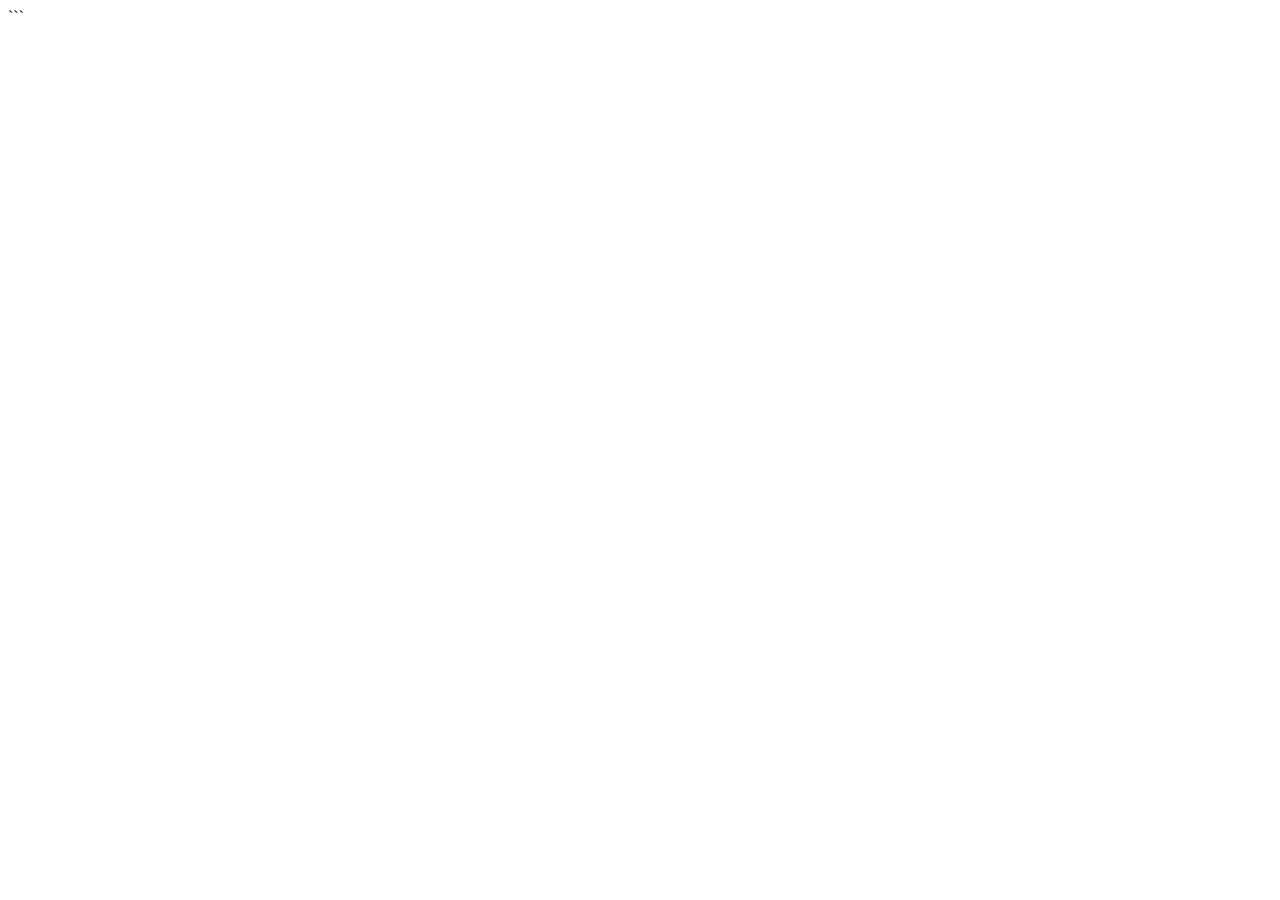
==== index.html @ 79a8426e "Ajout de base html & css" ====
<!doctype html>
<html lang="fr">
  <head>
    <meta charset="UTF-8" />
    <meta name="viewport" content="width=device-width, initial-scale=1.0" />

    <link rel="preconnect" href="https://fonts.googleapis.com" />
    <link
      href="https://fonts.googleapis.com/css2?family=Alumni+Sans+Pinstripe:ital@0;1&family=Noto+Serif+Display:ital,wght@0,100..900;1,100..900&display=swap"
      rel="stylesheet"
    />

    <link rel="stylesheet" href="style.css" />

    <title>Site internet Bloom Petals</title>
  </head>

  <body>
    
    </script>
  </body>
</html>
```
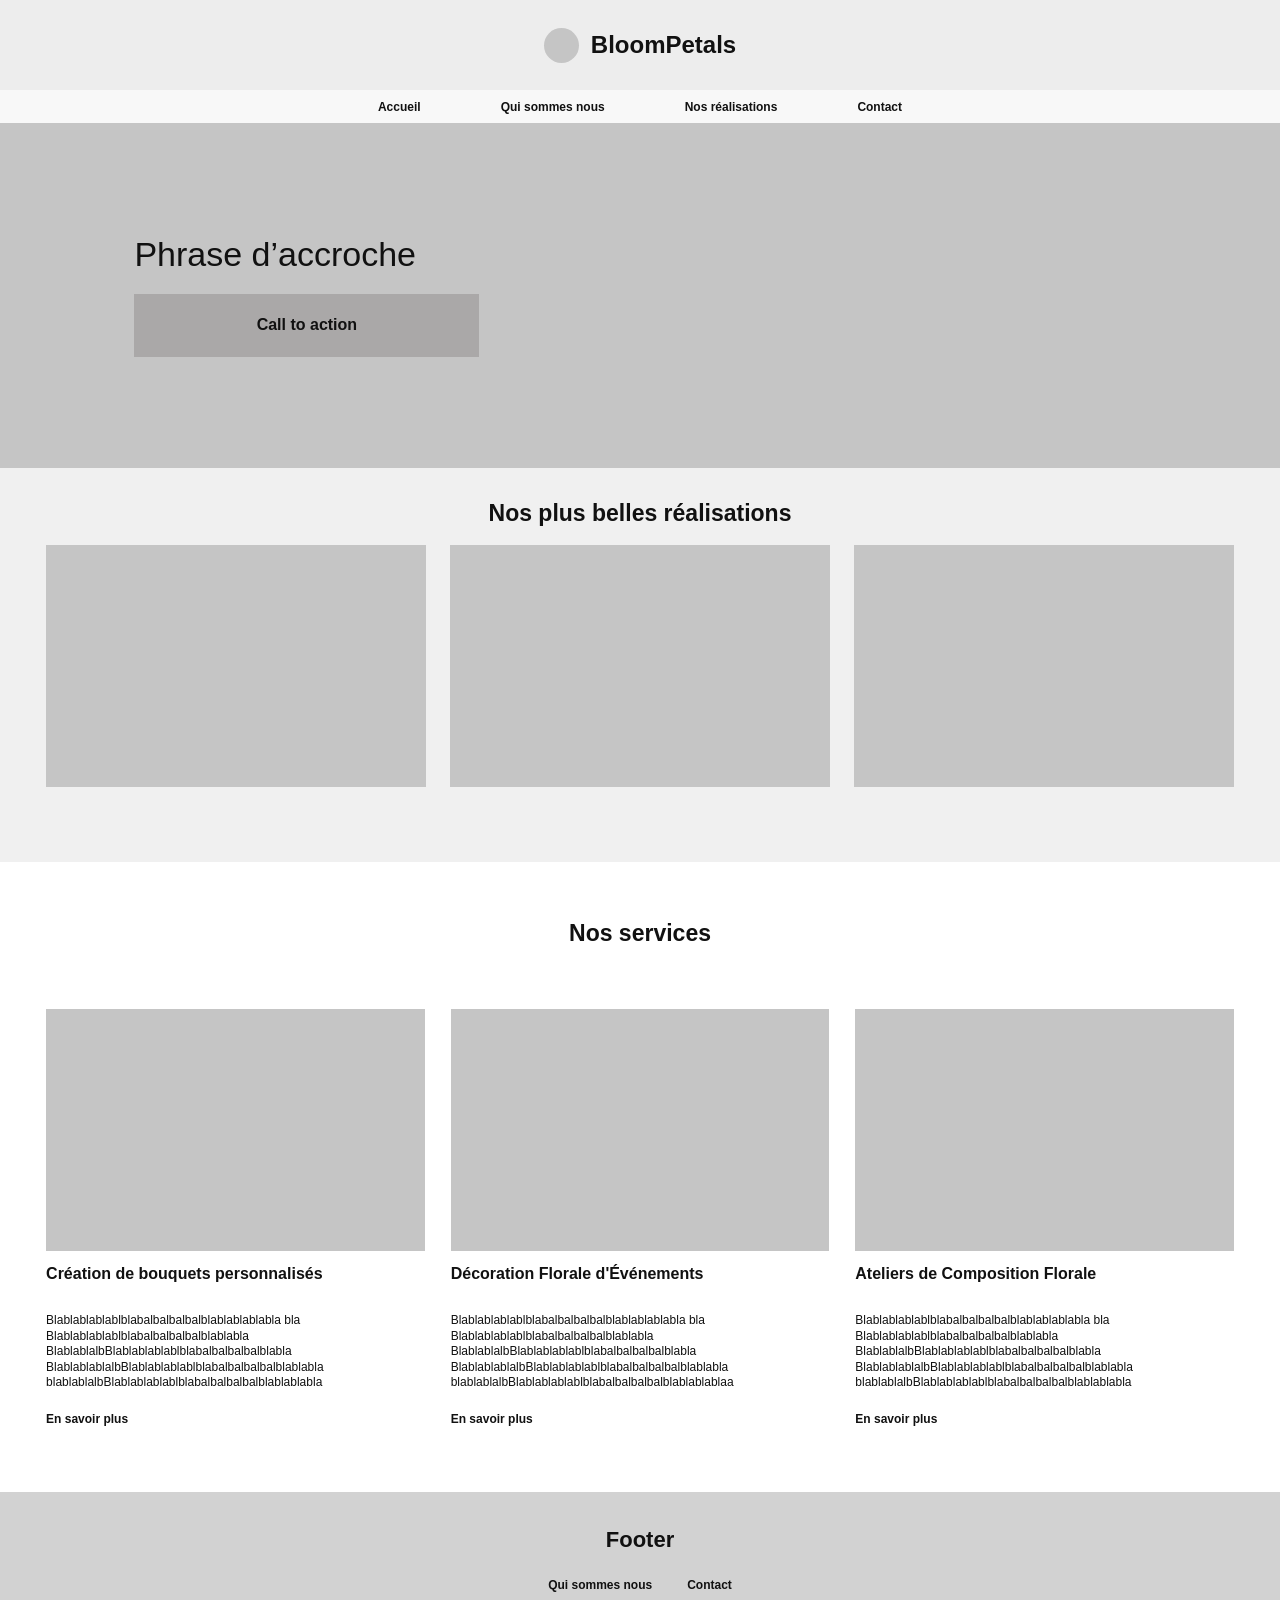
==== commit 02b92001: "Premiere mise en page" ====
--- a/index.html
+++ b/index.html
@@ -3,21 +3,102 @@
   <head>
     <meta charset="UTF-8" />
     <meta name="viewport" content="width=device-width, initial-scale=1.0" />
-
-    <link rel="preconnect" href="https://fonts.googleapis.com" />
-    <link
-      href="https://fonts.googleapis.com/css2?family=Alumni+Sans+Pinstripe:ital@0;1&family=Noto+Serif+Display:ital,wght@0,100..900;1,100..900&display=swap"
-      rel="stylesheet"
-    />
-
+    <title>BloomPetals</title>
     <link rel="stylesheet" href="style.css" />
-
-    <title>Site internet Bloom Petals</title>
   </head>
 
   <body>
-    
-    </script>
+    <!-- En-tête -->
+    <header class="header">
+      <div class="identite">
+        <div class="symbole"></div>
+        <h1>BloomPetals</h1>
+      </div>
+    </header>
+
+    <!-- NAVBAR -->
+    <nav class="menu">
+      <a href="#accueil">Accueil</a>
+      <a href="#apropos">Qui sommes nous</a>
+      <a href="#realisations">Nos réalisations</a>
+      <a href="#contact">Contact</a>
+    </nav>
+
+    <main>
+      <!-- ACCUEIL -->
+      <section id="accueil" class="hero">
+        <div class="hero-contenu">
+          <h2>Phrase d’accroche</h2>
+          <a href="#services" class="bouton">Call to action</a>
+        </div>
+      </section>
+
+      <!-- REALISATION -->
+      <section id="realisations" class="realisations">
+        <h2>Nos plus belles réalisations</h2>
+
+        <div class="galerie">
+          <div class="image"></div>
+          <div class="image"></div>
+          <div class="image"></div>
+        </div>
+      </section>
+
+      <!-- SERVICES -->
+      <section id="services" class="services">
+        <h2>Nos services</h2>
+
+        <div class="cartes">
+          <article class="carte">
+            <div class="image"></div>
+            <h3>Création de bouquets personnalisés</h3>
+            <p>
+              Blablablablablblabalbalbalbalblablablablabla bla
+              Blablablablablblabalbalbalbalblablabla
+              BlablablalbBlablablablablblabalbalbalbalblabla
+              BlablablablalbBlablablablablblabalbalbalbalblablabla
+              blablablalbBlablablablablblabalbalbalbalblablablabla
+            </p>
+            <a href="#contact">En savoir plus</a>
+          </article>
+
+          <article class="carte">
+            <div class="image"></div>
+            <h3>Décoration Florale d'Événements</h3>
+            <p>
+              Blablablablablblabalbalbalbalblablablablabla bla
+              Blablablablablblabalbalbalbalblablabla
+              BlablablalbBlablablablablblabalbalbalbalblabla
+              BlablablablalbBlablablablablblabalbalbalbalblablabla
+              blablablalbBlablablablablblabalbalbalbalblablablablaa
+            </p>
+            <a href="#contact">En savoir plus</a>
+          </article>
+
+          <article class="carte">
+            <div class="image"></div>
+            <h3>Ateliers de Composition Florale</h3>
+            <p>
+              Blablablablablblabalbalbalbalblablablablabla bla
+              Blablablablablblabalbalbalbalblablabla
+              BlablablalbBlablablablablblabalbalbalbalblabla
+              BlablablablalbBlablablablablblabalbalbalbalblablabla
+              blablablalbBlablablablablblabalbalbalbalblablablabla
+            </p>
+            <a href="#contact">En savoir plus</a>
+          </article>
+        </div>
+      </section>
+    </main>
+
+    <!-- PIED DE PAGE -->
+    <footer id="contact" class="footer">
+      <h2>Footer</h2>
+
+      <nav class="menu-footer">
+        <a href="#apropos">Qui sommes nous</a>
+        <a href="#contact">Contact</a>
+      </nav>
+    </footer>
   </body>
 </html>
-```
--- a/style.css
+++ b/style.css
@@ -0,0 +1,203 @@
+/* Réglages généraux */
+* {
+  box-sizing: border-box;
+}
+
+body {
+  margin: 0;
+  font-family: Arial, Helvetica, sans-serif;
+  color: #111;
+}
+
+/* En-tête */
+.header {
+  height: 90px;
+  background-color: #ededed;
+  display: flex;
+  align-items: center;
+  justify-content: center;
+}
+
+.identite {
+  display: flex;
+  align-items: center;
+  gap: 12px;
+}
+
+.symbole {
+  width: 35px;
+  height: 35px;
+  background-color: #c5c5c5;
+  border-radius: 50%;
+}
+
+.identite h1 {
+  font-size: 24px;
+  margin: 0;
+}
+
+/* Navigation */
+.menu {
+  height: 33px;
+  background-color: #f8f8f8;
+  display: flex;
+  align-items: center;
+  justify-content: center;
+  gap: 80px;
+}
+
+.menu a,
+.menu-footer a {
+  color: #111;
+  text-decoration: none;
+  font-size: 12px;
+  font-weight: bold;
+}
+
+/* Bannière d'accueil */
+.hero {
+  height: 345px;
+  background-color: #c5c5c5;
+  display: flex;
+  align-items: center;
+  padding: 0 10.5%;
+}
+
+.hero-contenu {
+  width: 345px;
+}
+
+.hero h2 {
+  font-size: 34px;
+  font-weight: normal;
+  margin: 0 0 20px;
+}
+
+.bouton {
+  display: flex;
+  width: 345px;
+  height: 63px;
+  background-color: #aaa8a8;
+  align-items: center;
+  justify-content: center;
+  color: #111;
+  text-decoration: none;
+  font-weight: bold;
+}
+
+/* Réalisations */
+.realisations {
+  background-color: #f0f0f0;
+  padding: 32px 3.6% 75px;
+}
+
+.realisations h2,
+.services > h2 {
+  text-align: center;
+  font-size: 23px;
+  margin: 0 0 18px;
+}
+
+.galerie {
+  display: grid;
+  grid-template-columns: repeat(3, 1fr);
+  gap: 24px;
+}
+
+.image {
+  width: 100%;
+  height: 242px;
+  background-color: #c5c5c5;
+}
+
+/* Services */
+.services {
+  background-color: #fff;
+  padding: 58px 3.6% 65px;
+}
+
+.services > h2 {
+  margin-bottom: 62px;
+}
+
+.cartes {
+  display: grid;
+  grid-template-columns: repeat(3, minmax(0, 1fr));
+  gap: 26px;
+}
+
+.carte .image {
+  height: 242px;
+  margin-bottom: 14px;
+}
+
+.carte h3 {
+  font-size: 16px;
+  margin: 0 0 30px;
+}
+
+.carte p {
+  font-size: 12px;
+  line-height: 1.3;
+  margin: 0 0 18px;
+}
+
+.carte > a {
+  font-size: 12px;
+  font-weight: bold;
+  color: #111;
+  text-decoration: none;
+}
+
+/* Pied de page */
+.footer {
+  min-height: 135px;
+  background-color: #d2d2d2;
+  display: flex;
+  flex-direction: column;
+  align-items: center;
+  justify-content: center;
+  gap: 25px;
+}
+
+.footer h2 {
+  font-size: 22px;
+  margin: 0;
+}
+
+.menu-footer {
+  display: flex;
+  gap: 35px;
+}
+
+/* Adaptation aux petits écrans */
+@media (max-width: 700px) {
+  .menu {
+    gap: 15px;
+    flex-wrap: wrap;
+  }
+
+  .hero {
+    padding: 30px 6%;
+  }
+
+  .hero-contenu,
+  .bouton {
+    width: 100%;
+  }
+
+  .galerie,
+  .cartes {
+    grid-template-columns: 1fr;
+  }
+
+  .services > h2 {
+    margin-bottom: 30px;
+  }
+
+  .menu-footer {
+    flex-wrap: wrap;
+    justify-content: center;
+    padding: 0 15px;
+  }
+}
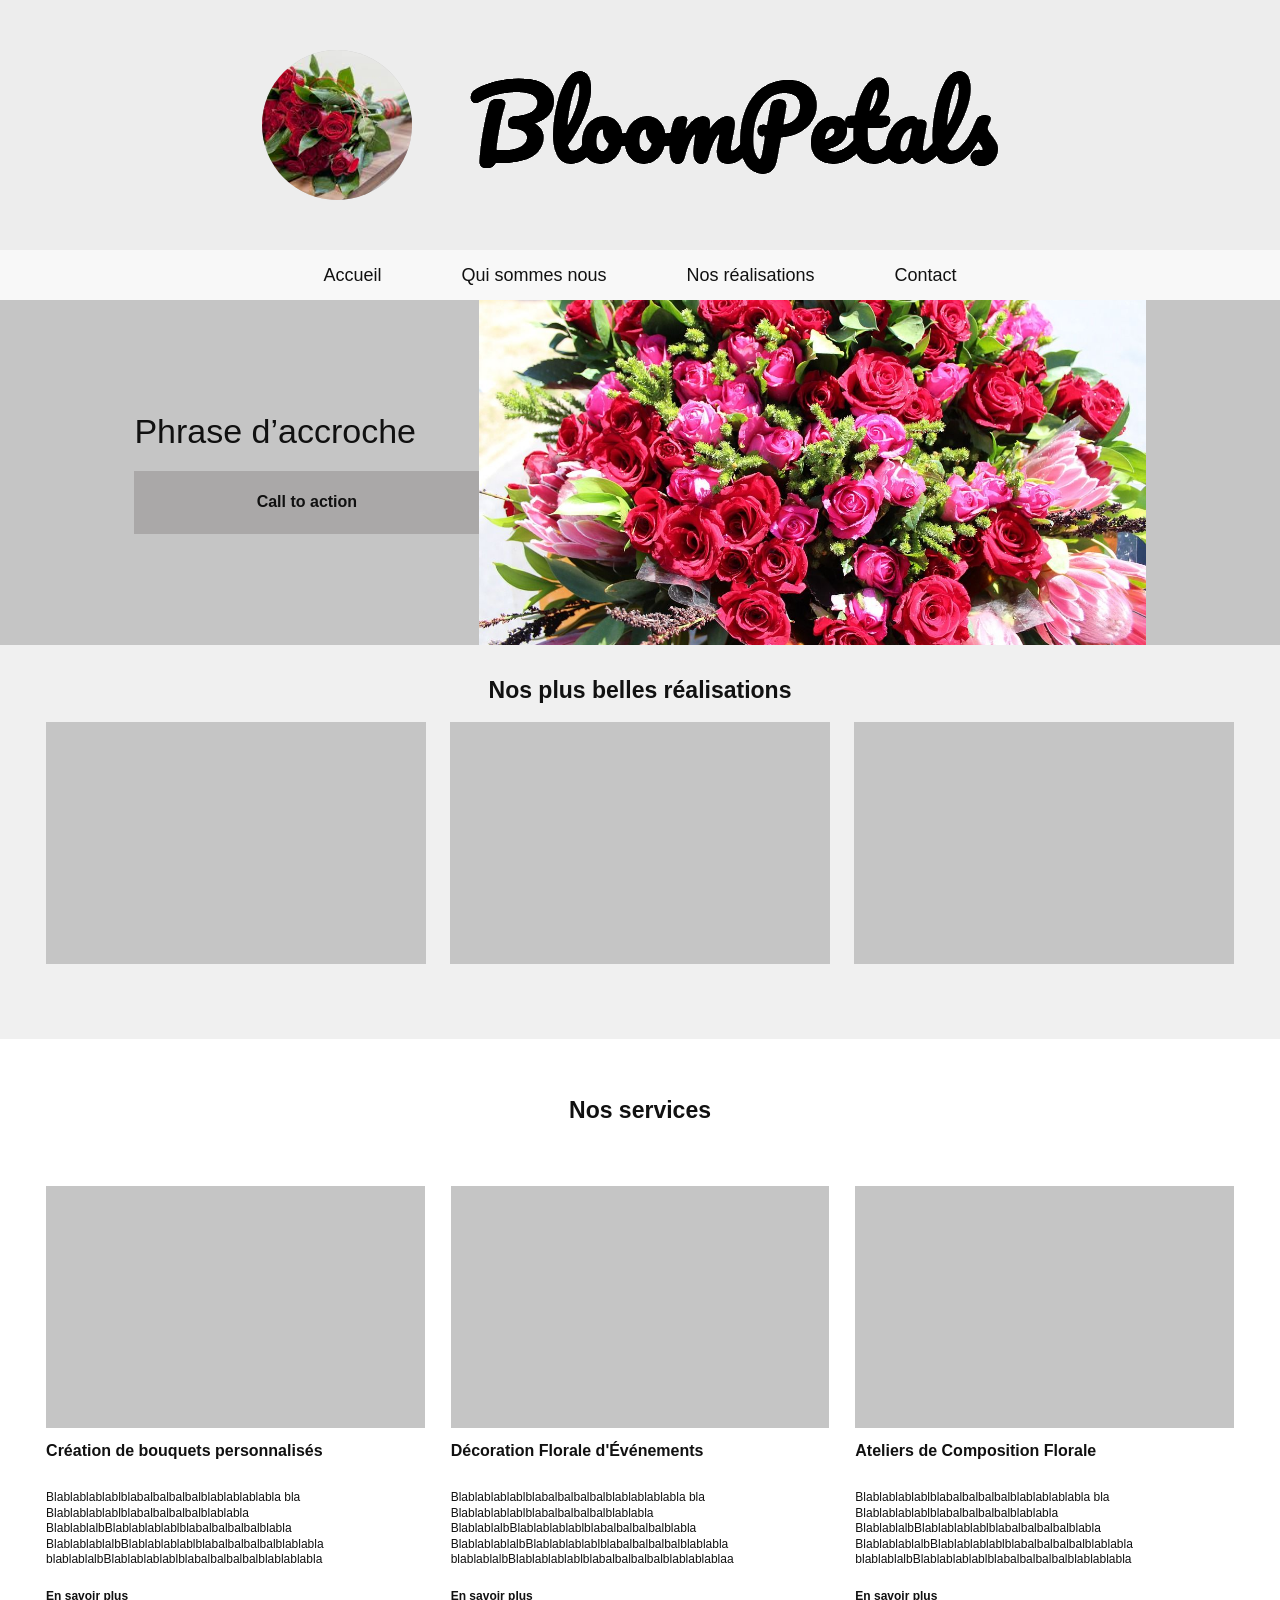
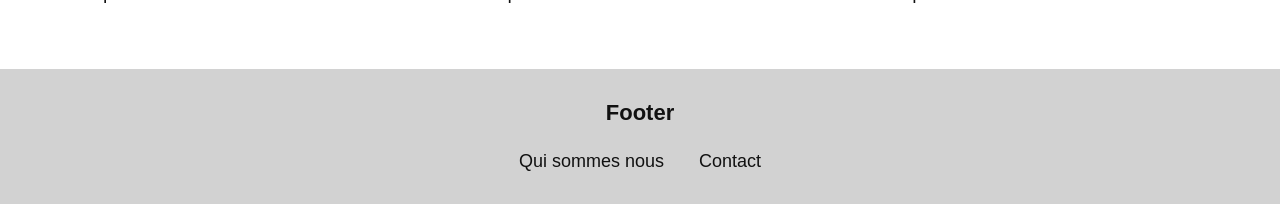
==== commit dafcf134: "Ajout de 2 images" ====
--- a/index.html
+++ b/index.html
@@ -11,8 +11,10 @@
     <!-- En-tête -->
     <header class="header">
       <div class="identite">
-        <div class="symbole"></div>
-        <h1>BloomPetals</h1>
+        <div class="symbole">
+          <img src="fleurs4.jpg" alt="Bouquet de Roses" />
+        </div>
+        <img src="logo-bloompetals.png" />
       </div>
     </header>
 
@@ -31,6 +33,7 @@
           <h2>Phrase d’accroche</h2>
           <a href="#services" class="bouton">Call to action</a>
         </div>
+        <img src="fleurs1.jpg" alt="Fleurs en Bouquets" />
       </section>
 
       <!-- REALISATION -->
--- a/style.css
+++ b/style.css
@@ -1,4 +1,3 @@
-/* Réglages généraux */
 * {
   box-sizing: border-box;
 }
@@ -9,9 +8,8 @@
   color: #111;
 }
 
-/* En-tête */
 .header {
-  height: 90px;
+  height: 250px;
   background-color: #ededed;
   display: flex;
   align-items: center;
@@ -21,46 +19,52 @@
 .identite {
   display: flex;
   align-items: center;
-  gap: 12px;
-}
+  gap: 30px;
+}
+/*LOGO EN HAUT */
 
 .symbole {
-  width: 35px;
-  height: 35px;
+  width: 150px;
+  height: 150px;
   background-color: #c5c5c5;
   border-radius: 50%;
 }
 
-.identite h1 {
-  font-size: 24px;
-  margin: 0;
-}
-
-/* Navigation */
+.symbole img {
+  width: 150px;
+  height: 150px;
+  border-radius: 50%;
+  object-fit: cover;
+}
+
+/*BARRE MENU */
+
 .menu {
-  height: 33px;
+  height: 50px;
   background-color: #f8f8f8;
   display: flex;
   align-items: center;
   justify-content: center;
   gap: 80px;
 }
+
+/*MENU BARRE BOUTONS */
 
 .menu a,
 .menu-footer a {
   color: #111;
   text-decoration: none;
-  font-size: 12px;
-  font-weight: bold;
-}
-
-/* Bannière d'accueil */
+  font-size: 18px;
+}
+
+/* HERO */
 .hero {
   height: 345px;
   background-color: #c5c5c5;
   display: flex;
   align-items: center;
   padding: 0 10.5%;
+  overflow: hidden;
 }
 
 .hero-contenu {
@@ -73,6 +77,13 @@
   margin: 0 0 20px;
 }
 
+.hero img {
+  display: flex;
+  width: 100%;
+  height: 100%;
+  object-fit: cover;
+}
+
 .bouton {
   display: flex;
   width: 345px;
@@ -85,7 +96,7 @@
   font-weight: bold;
 }
 
-/* Réalisations */
+/* REALISATION */
 .realisations {
   background-color: #f0f0f0;
   padding: 32px 3.6% 75px;
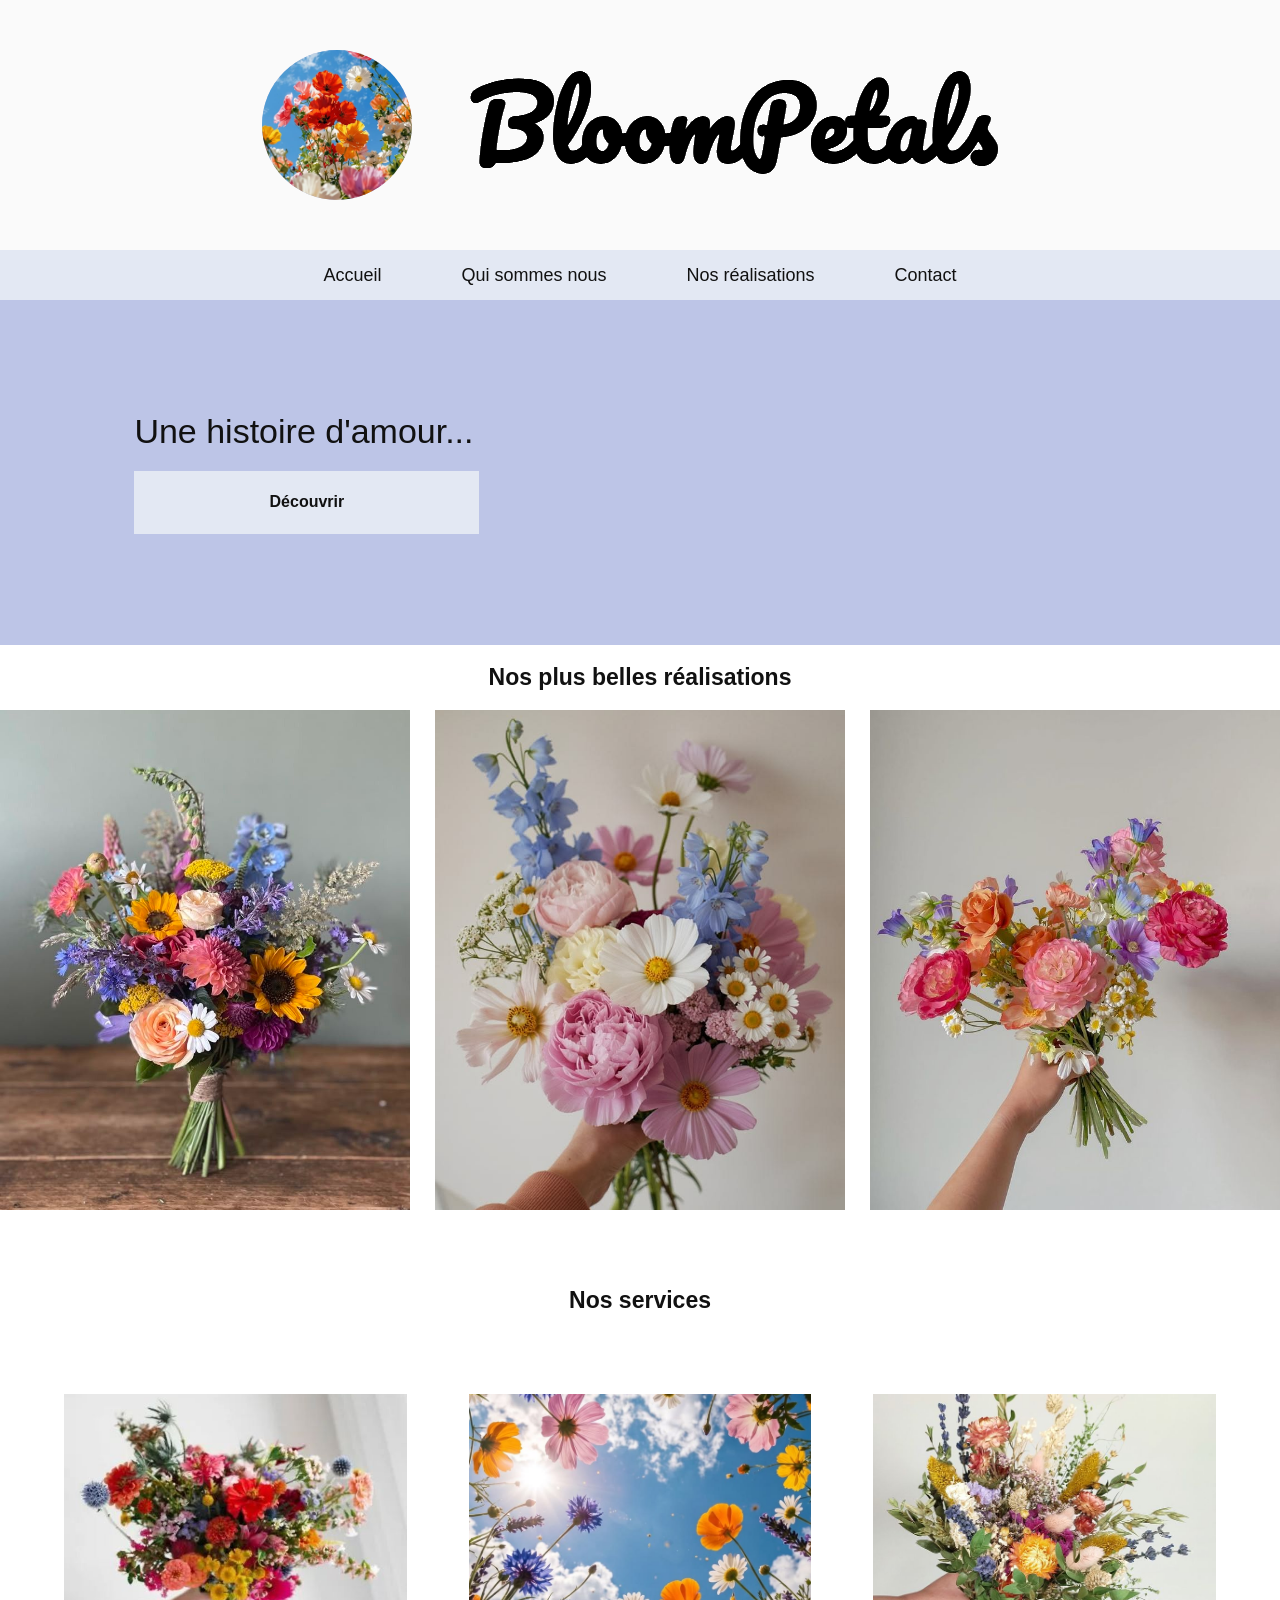
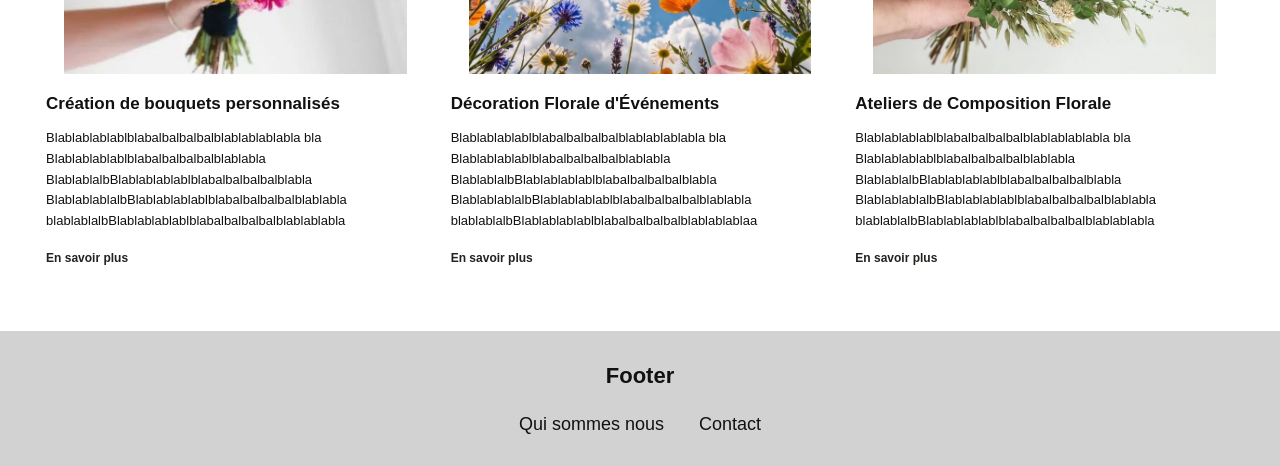
==== commit 971cb1f1: "Update image" ====
--- a/index.html
+++ b/index.html
@@ -12,7 +12,7 @@
     <header class="header">
       <div class="identite">
         <div class="symbole">
-          <img src="fleurs4.jpg" alt="Bouquet de Roses" />
+          <img src="fleurs4.jpeg" alt="Bouquet de Roses" />
         </div>
         <img src="logo-bloompetals.png" />
       </div>
@@ -30,10 +30,9 @@
       <!-- ACCUEIL -->
       <section id="accueil" class="hero">
         <div class="hero-contenu">
-          <h2>Phrase d’accroche</h2>
-          <a href="#services" class="bouton">Call to action</a>
+          <h2>Une histoire d'amour...</h2>
+          <a href="#services" class="bouton">Découvrir</a>
         </div>
-        <img src="fleurs1.jpg" alt="Fleurs en Bouquets" />
       </section>
 
       <!-- REALISATION -->
@@ -41,9 +40,9 @@
         <h2>Nos plus belles réalisations</h2>
 
         <div class="galerie">
-          <div class="image"></div>
-          <div class="image"></div>
-          <div class="image"></div>
+          <div class="image"><img src="fleurs1.jpeg" alt="bouquet1" /></div>
+          <div class="image"><img src="fleurs2.jpeg" alt="bouquet1" /></div>
+          <div class="image"><img src="fleurs3.jpeg" alt="bouquet1" /></div>
         </div>
       </section>
 
@@ -53,7 +52,9 @@
 
         <div class="cartes">
           <article class="carte">
-            <div class="image"></div>
+            <div class="carte-contenu">
+              <img src="fleurs5.jpeg" alt="bouquet personnalisé" />
+            </div>
             <h3>Création de bouquets personnalisés</h3>
             <p>
               Blablablablablblabalbalbalbalblablablablabla bla
@@ -66,7 +67,9 @@
           </article>
 
           <article class="carte">
-            <div class="image"></div>
+            <div class="carte-contenu">
+              <img src="fleurs7.jpeg" alt="bouquet7" />
+            </div>
             <h3>Décoration Florale d'Événements</h3>
             <p>
               Blablablablablblabalbalbalbalblablablablabla bla
@@ -79,7 +82,9 @@
           </article>
 
           <article class="carte">
-            <div class="image"></div>
+            <div class="carte-contenu">
+              <img src="fleurs6.jpeg" alt="bouquet6" />
+            </div>
             <h3>Ateliers de Composition Florale</h3>
             <p>
               Blablablablablblabalbalbalbalblablablablabla bla
--- a/style.css
+++ b/style.css
@@ -10,7 +10,7 @@
 
 .header {
   height: 250px;
-  background-color: #ededed;
+  background-color: #fafafa;
   display: flex;
   align-items: center;
   justify-content: center;
@@ -26,7 +26,7 @@
 .symbole {
   width: 150px;
   height: 150px;
-  background-color: #c5c5c5;
+  background-color: #bdc5e7;
   border-radius: 50%;
 }
 
@@ -41,7 +41,7 @@
 
 .menu {
   height: 50px;
-  background-color: #f8f8f8;
+  background-color: #e3e8f3;
   display: flex;
   align-items: center;
   justify-content: center;
@@ -60,7 +60,7 @@
 /* HERO */
 .hero {
   height: 345px;
-  background-color: #c5c5c5;
+  background-color: #bdc5e7;
   display: flex;
   align-items: center;
   padding: 0 10.5%;
@@ -88,7 +88,7 @@
   display: flex;
   width: 345px;
   height: 63px;
-  background-color: #aaa8a8;
+  background-color: #e3e8f3;
   align-items: center;
   justify-content: center;
   color: #111;
@@ -98,26 +98,32 @@
 
 /* REALISATION */
 .realisations {
-  background-color: #f0f0f0;
-  padding: 32px 3.6% 75px;
+  overflow: hidden;
 }
 
 .realisations h2,
 .services > h2 {
   text-align: center;
   font-size: 23px;
-  margin: 0 0 18px;
+  margin: 0 0 px;
 }
 
 .galerie {
   display: grid;
   grid-template-columns: repeat(3, 1fr);
-  gap: 24px;
+  gap: 25px;
+}
+
+.galerie img {
+  width: 100%;
+  height: 500px;
+  object-fit: cover;
+  display: block;
 }
 
 .image {
   width: 100%;
-  height: 242px;
+  height: 500px;
   background-color: #c5c5c5;
 }
 
@@ -135,28 +141,42 @@
   display: grid;
   grid-template-columns: repeat(3, minmax(0, 1fr));
   gap: 26px;
-}
-
-.carte .image {
-  height: 242px;
-  margin-bottom: 14px;
+  align-items: start;
+}
+
+.carte {
+  min-width: 0;
+  overflow: hidden;
+  background-color: #ffffff;
+}
+
+.carte img {
+  width: 100%;
+  height: 280px;
+  object-fit: cover;
+  display: block;
 }
 
 .carte h3 {
-  font-size: 16px;
-  margin: 0 0 30px;
+  font-size: 17px;
+  line-height: 1.4;
+  margin: 0 0 12px;
+}
+
+.carte-contenu {
+  padding: 18px;
 }
 
 .carte p {
+  font-size: 13px;
+  line-height: 1.6;
+  margin: 0 0 16px;
+}
+
+.carte a {
   font-size: 12px;
-  line-height: 1.3;
-  margin: 0 0 18px;
-}
-
-.carte > a {
-  font-size: 12px;
-  font-weight: bold;
-  color: #111;
+  font-weight: 600;
+  color: var(--noir, #24211e);
   text-decoration: none;
 }
 
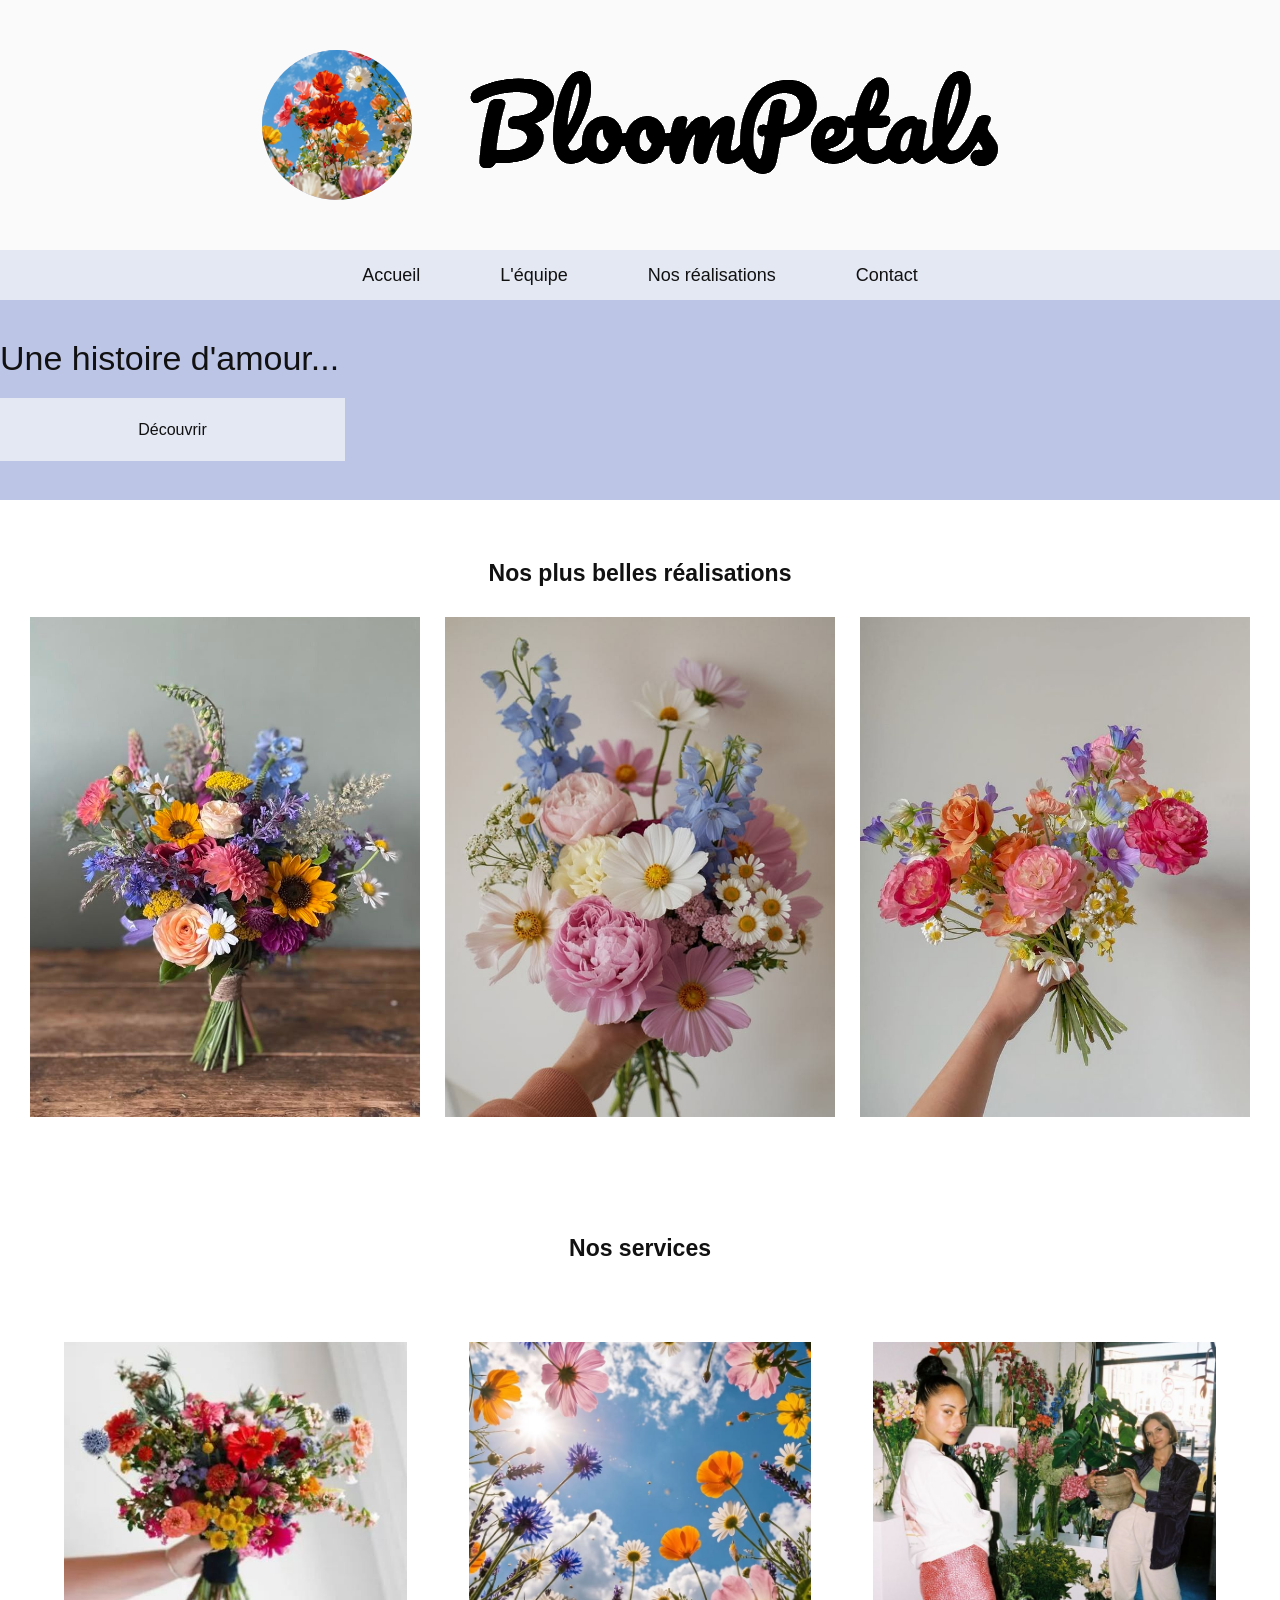
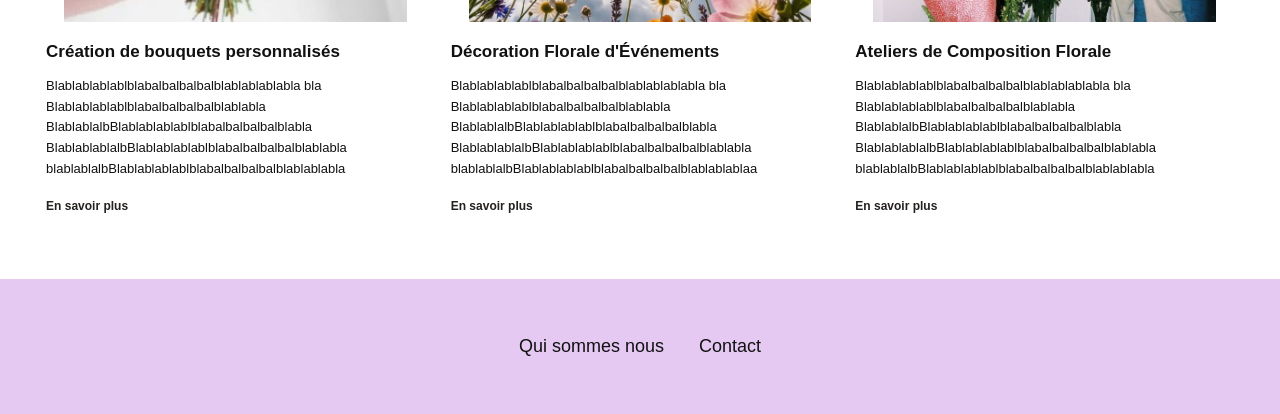
==== commit 50abed51: "mise a jour photo et ajout page" ====
--- a/index.html
+++ b/index.html
@@ -14,14 +14,14 @@
         <div class="symbole">
           <img src="fleurs4.jpeg" alt="Bouquet de Roses" />
         </div>
-        <img src="logo-bloompetals.png" />
+        <img class="logo" alt="logo-bloompetals" src="logo-bloompetals.png" />
       </div>
     </header>
 
     <!-- NAVBAR -->
-    <nav class="menu">
-      <a href="#accueil">Accueil</a>
-      <a href="#apropos">Qui sommes nous</a>
+    <nav class="menu" aria-label="Navigation principale">
+      <a href="index.html">Accueil</a>
+      <a href="equipe.html">L'équipe</a>
       <a href="#realisations">Nos réalisations</a>
       <a href="#contact">Contact</a>
     </nav>
@@ -83,7 +83,7 @@
 
           <article class="carte">
             <div class="carte-contenu">
-              <img src="fleurs6.jpeg" alt="bouquet6" />
+              <img src="celine.jpeg" alt="bouquet6" />
             </div>
             <h3>Ateliers de Composition Florale</h3>
             <p>
@@ -101,8 +101,6 @@
 
     <!-- PIED DE PAGE -->
     <footer id="contact" class="footer">
-      <h2>Footer</h2>
-
       <nav class="menu-footer">
         <a href="#apropos">Qui sommes nous</a>
         <a href="#contact">Contact</a>
--- a/style.css
+++ b/style.css
@@ -59,22 +59,19 @@
 
 /* HERO */
 .hero {
-  height: 345px;
+  height: 200px;
   background-color: #bdc5e7;
-  display: flex;
-  align-items: center;
-  padding: 0 10.5%;
+  align-items: center;
+  display: flex;
   overflow: hidden;
-}
-
-.hero-contenu {
-  width: 345px;
 }
 
 .hero h2 {
   font-size: 34px;
   font-weight: normal;
   margin: 0 0 20px;
+  display: flex;
+  position: center;
 }
 
 .hero img {
@@ -93,19 +90,19 @@
   justify-content: center;
   color: #111;
   text-decoration: none;
-  font-weight: bold;
 }
 
 /* REALISATION */
 .realisations {
   overflow: hidden;
+  margin: 30px;
 }
 
 .realisations h2,
 .services > h2 {
   text-align: center;
   font-size: 23px;
-  margin: 0 0 px;
+  margin: 30px;
 }
 
 .galerie {
@@ -183,7 +180,7 @@
 /* Pied de page */
 .footer {
   min-height: 135px;
-  background-color: #d2d2d2;
+  background-color: #e5c9f3;
   display: flex;
   flex-direction: column;
   align-items: center;
@@ -201,7 +198,7 @@
   gap: 35px;
 }
 
-/* Adaptation aux petits écrans */
+/* MQ */
 @media (max-width: 700px) {
   .menu {
     gap: 15px;
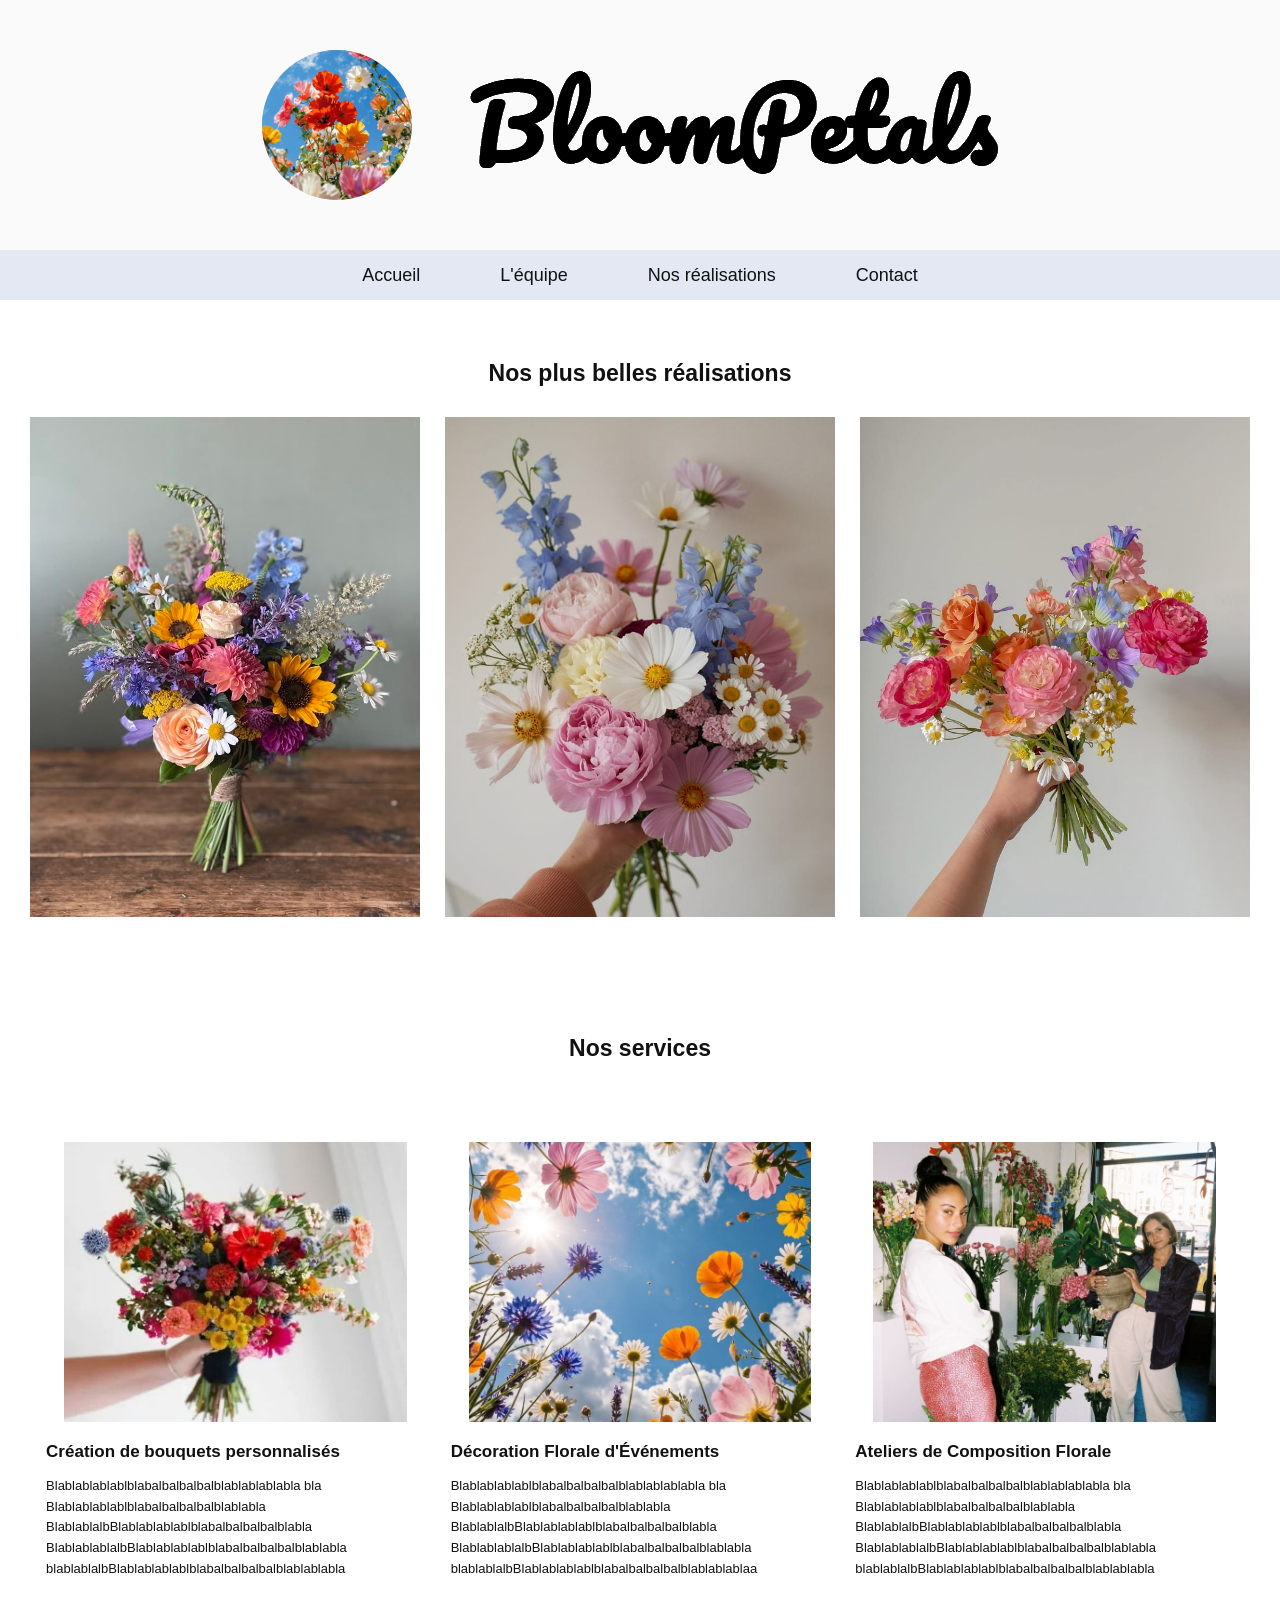
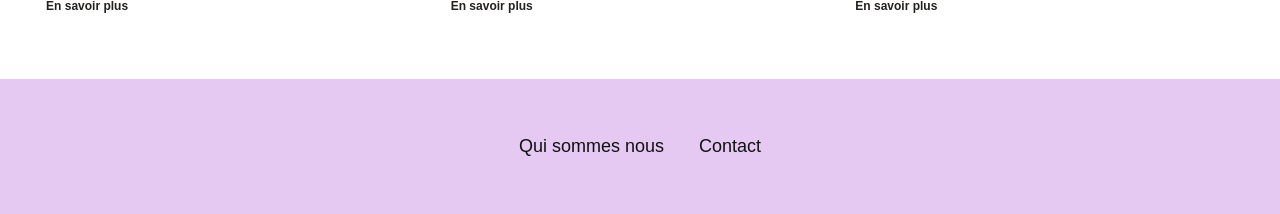
==== commit 167958af: "suppression du hero" ====
--- a/index.html
+++ b/index.html
@@ -27,14 +27,6 @@
     </nav>
 
     <main>
-      <!-- ACCUEIL -->
-      <section id="accueil" class="hero">
-        <div class="hero-contenu">
-          <h2>Une histoire d'amour...</h2>
-          <a href="#services" class="bouton">Découvrir</a>
-        </div>
-      </section>
-
       <!-- REALISATION -->
       <section id="realisations" class="realisations">
         <h2>Nos plus belles réalisations</h2>
